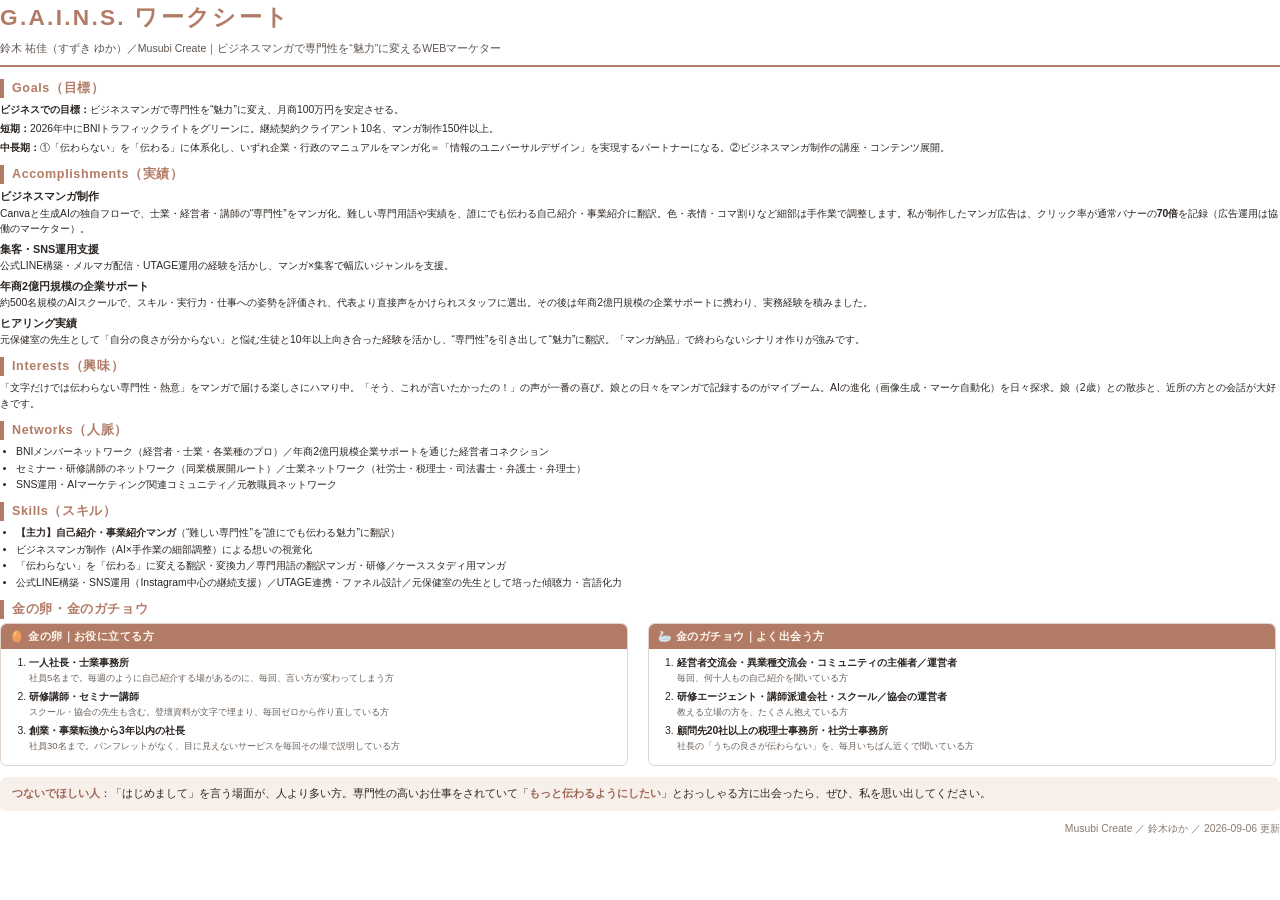
==== _gains/GAINS.html @ 1f8248e9 "GAINS: 金の卵・金のガチョウ v2 を掲載し、PDFとモーダルを刷新 - GAINS.pdf を再生成（_gains/GAINS.html をChromeヘッドレスでA4 1ページに） - 金の" ====
<!DOCTYPE html>
<html lang="ja">
<head>
<meta charset="utf-8">
<title>G.A.I.N.S. ワークシート｜鈴木ゆか</title>
<style>
  @page { size: A4 portrait; margin: 10mm 12mm 8mm; }
  * { box-sizing: border-box; }
  body{
    margin:0; color:#2B2521;
    font-family:"Hiragino Kaku Gothic ProN","Yu Gothic",sans-serif;
    font-size:7.8pt; line-height:1.52;
    -webkit-print-color-adjust:exact; print-color-adjust:exact;
  }
  h1{ font-size:17pt; color:#B27B66; letter-spacing:.10em; margin:0 0 4pt; font-weight:700; }
  .byline{ font-size:7.9pt; color:#5E534C; margin:0 0 7pt; }
  .rule{ height:1.4pt; background:#B27B66; margin:0 0 9pt; }
  h2{
    font-size:9.4pt; color:#B27B66; margin:7pt 0 3pt; padding-left:6pt; 
    border-left:3.4pt solid #B27B66; letter-spacing:.05em; font-weight:700;
  }
  h2:first-of-type{ margin-top:0; }
  h3{ font-size:8.1pt; margin:3pt 0 0.5pt; font-weight:700; }
  p{ margin:0 0 2.5pt; }
  .lead b{ color:#2B2521; }
  ul{ margin:0; padding-left:12pt; }
  li{ margin-bottom:1.5pt; }
  .tight li{ margin-bottom:0.5pt; }

  .refer{ margin-top:3pt; font-size:0; }
  .refer-col{
    display:inline-block; vertical-align:top; width:49.1%; font-size:7.8pt;
    border:0.7pt solid #E0D3C7; border-radius:5pt; overflow:hidden;
    break-inside:avoid;
  }
  .refer-col + .refer-col{ margin-left:1.5%; }
  .refer-head{
    background:#B27B66; color:#FFF8F0; font-weight:700;
    font-size:8.2pt; padding:3pt 7pt; letter-spacing:.04em;
  }
  .refer-body{ padding:5pt 9pt 6pt; }
  .refer-body ol{ margin:0; padding-left:12pt; }
  .refer-body li{ margin-bottom:3pt; }
  .refer-body .who{ font-weight:700; }
  .refer-body .sign{ display:block; color:#6B5F57; font-size:7.1pt; line-height:1.5; }

  .trigger{
    margin-top:8pt; background:#F7EFE9; border-radius:5pt;
    padding:6pt 9pt; font-size:8.1pt; line-height:1.65; break-inside:avoid;
  }
  .trigger b{ color:#9D6855; }
  .foot{ margin-top:8pt; font-size:7.8pt; color:#8A7C73; text-align:right; }
</style>
</head>
<body>

<h1>G.A.I.N.S. ワークシート</h1>
<p class="byline">鈴木 祐佳（すずき ゆか）／Musubi Create｜ビジネスマンガで専門性を&ldquo;魅力&rdquo;に変えるWEBマーケター</p>
<div class="rule"></div>

<h2>Goals（目標）</h2>
<p class="lead"><b>ビジネスでの目標：</b>ビジネスマンガで専門性を&ldquo;魅力&rdquo;に変え、月商100万円を安定させる。</p>
<p class="lead"><b>短期：</b>2026年中にBNIトラフィックライトをグリーンに。継続契約クライアント10名、マンガ制作150件以上。</p>
<p class="lead"><b>中長期：</b>①「伝わらない」を「伝わる」に体系化し、いずれ企業・行政のマニュアルをマンガ化＝「情報のユニバーサルデザイン」を実現するパートナーになる。②ビジネスマンガ制作の講座・コンテンツ展開。</p>

<h2>Accomplishments（実績）</h2>
<h3>ビジネスマンガ制作</h3>
<p>Canvaと生成AIの独自フローで、士業・経営者・講師の&ldquo;専門性&rdquo;をマンガ化。難しい専門用語や実績を、誰にでも伝わる自己紹介・事業紹介に翻訳。色・表情・コマ割りなど細部は手作業で調整します。私が制作したマンガ広告は、クリック率が通常バナーの<b>70倍</b>を記録（広告運用は協働のマーケター）。</p>
<h3>集客・SNS運用支援</h3>
<p>公式LINE構築・メルマガ配信・UTAGE運用の経験を活かし、マンガ×集客で幅広いジャンルを支援。</p>
<h3>年商2億円規模の企業サポート</h3>
<p>約500名規模のAIスクールで、スキル・実行力・仕事への姿勢を評価され、代表より直接声をかけられスタッフに選出。その後は年商2億円規模の企業サポートに携わり、実務経験を積みました。</p>
<h3>ヒアリング実績</h3>
<p>元保健室の先生として「自分の良さが分からない」と悩む生徒と10年以上向き合った経験を活かし、&ldquo;専門性&rdquo;を引き出して&ldquo;魅力&rdquo;に翻訳。「マンガ納品」で終わらないシナリオ作りが強みです。</p>

<h2>Interests（興味）</h2>
<p>「文字だけでは伝わらない専門性・熱意」をマンガで届ける楽しさにハマり中。「そう、これが言いたかったの！」の声が一番の喜び。娘との日々をマンガで記録するのがマイブーム。AIの進化（画像生成・マーケ自動化）を日々探求。娘（2歳）との散歩と、近所の方との会話が大好きです。</p>

<h2>Networks（人脈）</h2>
<ul class="tight">
  <li>BNIメンバーネットワーク（経営者・士業・各業種のプロ）／年商2億円規模企業サポートを通じた経営者コネクション</li>
  <li>セミナー・研修講師のネットワーク（同業横展開ルート）／士業ネットワーク（社労士・税理士・司法書士・弁護士・弁理士）</li>
  <li>SNS運用・AIマーケティング関連コミュニティ／元教職員ネットワーク</li>
</ul>

<h2>Skills（スキル）</h2>
<ul class="tight">
  <li><b>【主力】自己紹介・事業紹介マンガ</b>（&ldquo;難しい専門性&rdquo;を&ldquo;誰にでも伝わる魅力&rdquo;に翻訳）</li>
  <li>ビジネスマンガ制作（AI×手作業の細部調整）による想いの視覚化</li>
  <li>「伝わらない」を「伝わる」に変える翻訳・変換力／専門用語の翻訳マンガ・研修／ケーススタディ用マンガ</li>
  <li>公式LINE構築・SNS運用（Instagram中心の継続支援）／UTAGE連携・ファネル設計／元保健室の先生として培った傾聴力・言語化力</li>
</ul>

<h2>金の卵・金のガチョウ</h2>
<div class="refer">
  <div class="refer-col">
    <div class="refer-head">🥚 金の卵｜お役に立てる方</div>
    <div class="refer-body">
      <ol>
        <li><span class="who">一人社長・士業事務所</span>
          <span class="sign">社員5名まで。毎週のように自己紹介する場があるのに、毎回、言い方が変わってしまう方</span></li>
        <li><span class="who">研修講師・セミナー講師</span>
          <span class="sign">スクール・協会の先生も含む。登壇資料が文字で埋まり、毎回ゼロから作り直している方</span></li>
        <li><span class="who">創業・事業転換から3年以内の社長</span>
          <span class="sign">社員30名まで。パンフレットがなく、目に見えないサービスを毎回その場で説明している方</span></li>
      </ol>
    </div>
  </div>
  <div class="refer-col">
    <div class="refer-head">🦢 金のガチョウ｜よく出会う方</div>
    <div class="refer-body">
      <ol>
        <li><span class="who">経営者交流会・異業種交流会・コミュニティの主催者／運営者</span>
          <span class="sign">毎回、何十人もの自己紹介を聞いている方</span></li>
        <li><span class="who">研修エージェント・講師派遣会社・スクール／協会の運営者</span>
          <span class="sign">教える立場の方を、たくさん抱えている方</span></li>
        <li><span class="who">顧問先20社以上の税理士事務所・社労士事務所</span>
          <span class="sign">社長の「うちの良さが伝わらない」を、毎月いちばん近くで聞いている方</span></li>
      </ol>
    </div>
  </div>
</div>

<div class="trigger">
  <b>つないでほしい人</b>：「はじめまして」を言う場面が、人より多い方。専門性の高いお仕事をされていて「<b>もっと伝わるようにしたい</b>」とおっしゃる方に出会ったら、ぜひ、私を思い出してください。
</div>

<p class="foot">Musubi Create ／ 鈴木ゆか ／ 2026-09-06 更新</p>

</body>
</html>
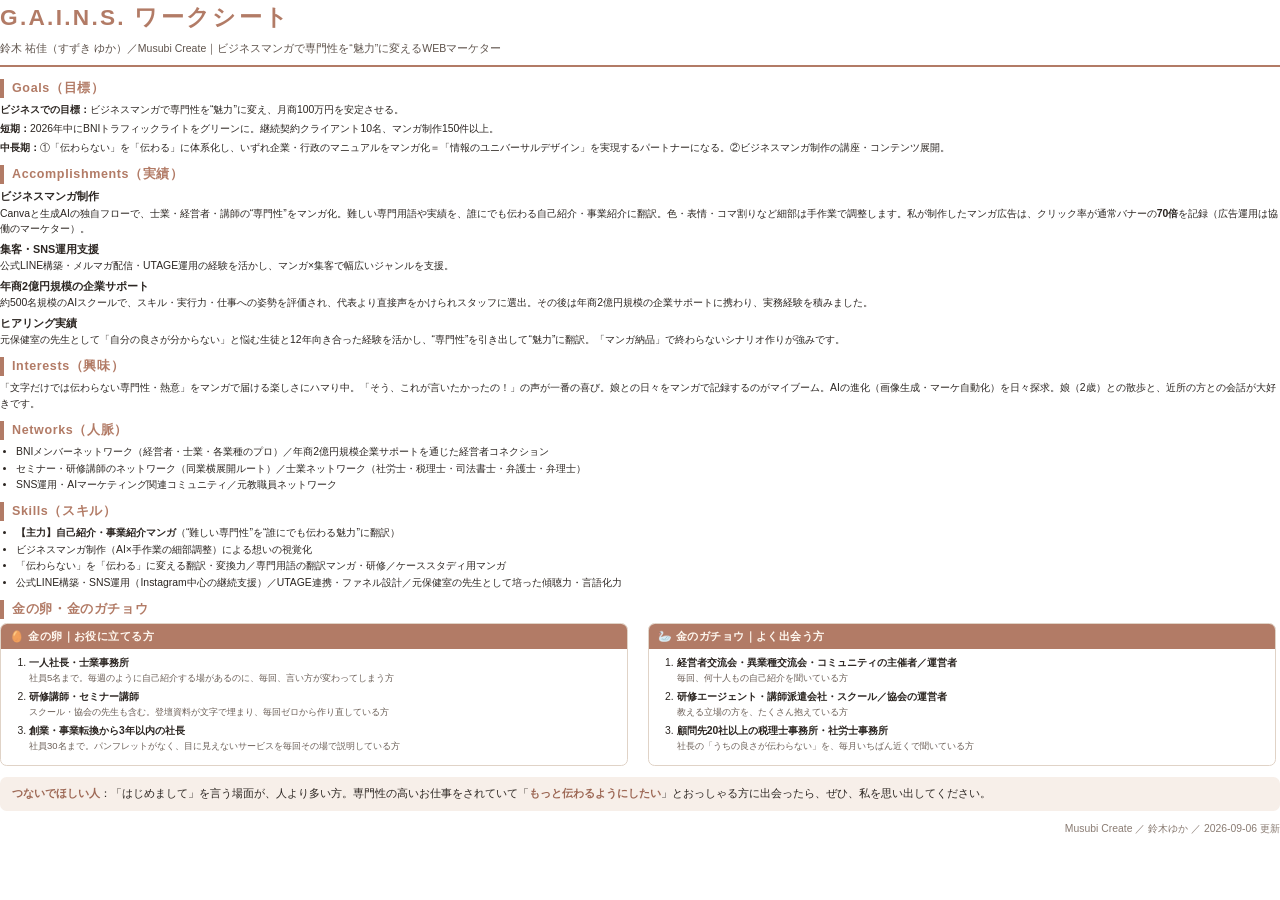
==== commit 7994d620: "経歴表記：保健室の先生の年数を「12年」に統一 - GAINS.pdf / GAINSモーダル / 4つの強み / 自己紹介マンガのalt / 略歴シート / business_profile - 従" ====
--- a/_gains/GAINS.html
+++ b/_gains/GAINS.html
@@ -71,7 +71,7 @@
 <h3>年商2億円規模の企業サポート</h3>
 <p>約500名規模のAIスクールで、スキル・実行力・仕事への姿勢を評価され、代表より直接声をかけられスタッフに選出。その後は年商2億円規模の企業サポートに携わり、実務経験を積みました。</p>
 <h3>ヒアリング実績</h3>
-<p>元保健室の先生として「自分の良さが分からない」と悩む生徒と10年以上向き合った経験を活かし、&ldquo;専門性&rdquo;を引き出して&ldquo;魅力&rdquo;に翻訳。「マンガ納品」で終わらないシナリオ作りが強みです。</p>
+<p>元保健室の先生として「自分の良さが分からない」と悩む生徒と12年向き合った経験を活かし、&ldquo;専門性&rdquo;を引き出して&ldquo;魅力&rdquo;に翻訳。「マンガ納品」で終わらないシナリオ作りが強みです。</p>
 
 <h2>Interests（興味）</h2>
 <p>「文字だけでは伝わらない専門性・熱意」をマンガで届ける楽しさにハマり中。「そう、これが言いたかったの！」の声が一番の喜び。娘との日々をマンガで記録するのがマイブーム。AIの進化（画像生成・マーケ自動化）を日々探求。娘（2歳）との散歩と、近所の方との会話が大好きです。</p>
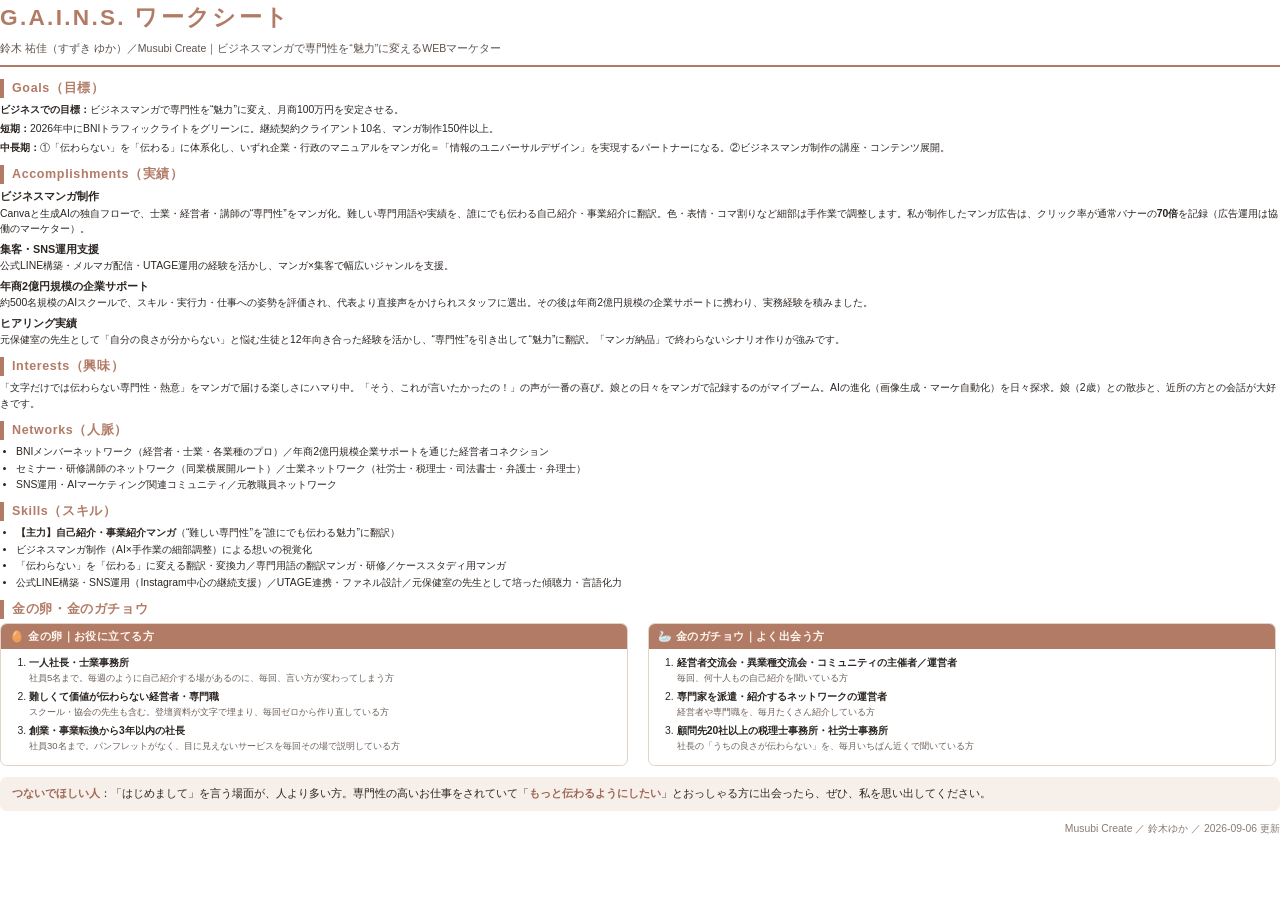
==== commit d50000ba: "金の卵・金のガチョウを更新：「研修講師・セミナー講師」→「難しくて価値が伝わらない経営者・専門職」 - 金の卵のターゲット名を変更（画像カード見出し・お繋ぎ一覧・GAINSモーダル・GAINS.htm" ====
--- a/_gains/GAINS.html
+++ b/_gains/GAINS.html
@@ -99,7 +99,7 @@
       <ol>
         <li><span class="who">一人社長・士業事務所</span>
           <span class="sign">社員5名まで。毎週のように自己紹介する場があるのに、毎回、言い方が変わってしまう方</span></li>
-        <li><span class="who">研修講師・セミナー講師</span>
+        <li><span class="who">難しくて価値が伝わらない経営者・専門職</span>
           <span class="sign">スクール・協会の先生も含む。登壇資料が文字で埋まり、毎回ゼロから作り直している方</span></li>
         <li><span class="who">創業・事業転換から3年以内の社長</span>
           <span class="sign">社員30名まで。パンフレットがなく、目に見えないサービスを毎回その場で説明している方</span></li>
@@ -112,8 +112,8 @@
       <ol>
         <li><span class="who">経営者交流会・異業種交流会・コミュニティの主催者／運営者</span>
           <span class="sign">毎回、何十人もの自己紹介を聞いている方</span></li>
-        <li><span class="who">研修エージェント・講師派遣会社・スクール／協会の運営者</span>
-          <span class="sign">教える立場の方を、たくさん抱えている方</span></li>
+        <li><span class="who">専門家を派遣・紹介するネットワークの運営者</span>
+          <span class="sign">経営者や専門職を、毎月たくさん紹介している方</span></li>
         <li><span class="who">顧問先20社以上の税理士事務所・社労士事務所</span>
           <span class="sign">社長の「うちの良さが伝わらない」を、毎月いちばん近くで聞いている方</span></li>
       </ol>
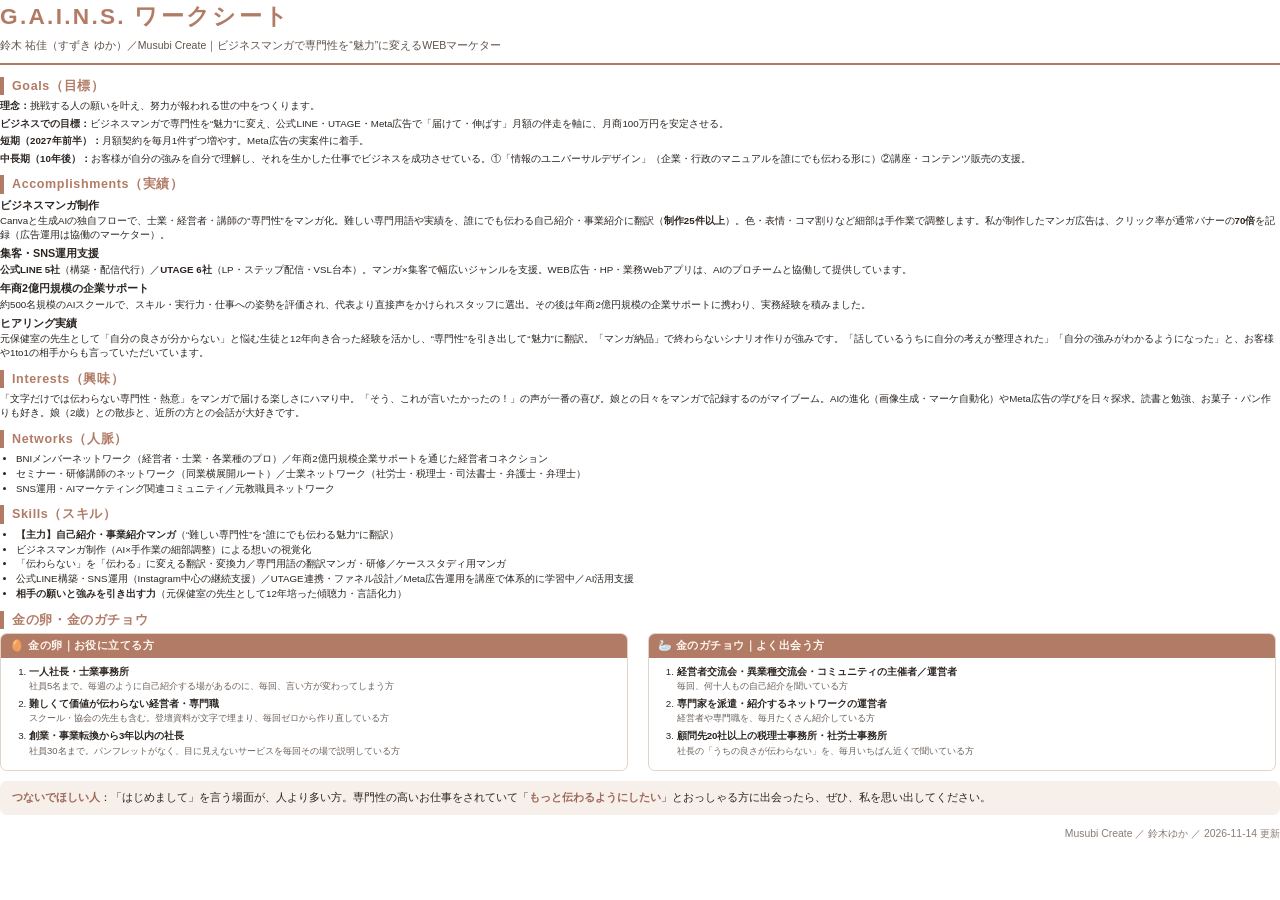
==== commit ae5dd828: "GAINS・略歴を事業計画に反映：理念・目標・実績数字（制作25件／LINE5社／UTAGE6社）・スキル更新 Co-Authored-By: Claude Sonnet 5.5 <noreply@a" ====
--- a/_gains/GAINS.html
+++ b/_gains/GAINS.html
@@ -9,7 +9,7 @@
   body{
     margin:0; color:#2B2521;
     font-family:"Hiragino Kaku Gothic ProN","Yu Gothic",sans-serif;
-    font-size:7.8pt; line-height:1.52;
+    font-size:7.3pt; line-height:1.46;
     -webkit-print-color-adjust:exact; print-color-adjust:exact;
   }
   h1{ font-size:17pt; color:#B27B66; letter-spacing:.10em; margin:0 0 4pt; font-weight:700; }
@@ -29,7 +29,7 @@
 
   .refer{ margin-top:3pt; font-size:0; }
   .refer-col{
-    display:inline-block; vertical-align:top; width:49.1%; font-size:7.8pt;
+    display:inline-block; vertical-align:top; width:49.1%; font-size:7.3pt;
     border:0.7pt solid #E0D3C7; border-radius:5pt; overflow:hidden;
     break-inside:avoid;
   }
@@ -59,22 +59,23 @@
 <div class="rule"></div>
 
 <h2>Goals（目標）</h2>
-<p class="lead"><b>ビジネスでの目標：</b>ビジネスマンガで専門性を&ldquo;魅力&rdquo;に変え、月商100万円を安定させる。</p>
-<p class="lead"><b>短期：</b>2026年中にBNIトラフィックライトをグリーンに。継続契約クライアント10名、マンガ制作150件以上。</p>
-<p class="lead"><b>中長期：</b>①「伝わらない」を「伝わる」に体系化し、いずれ企業・行政のマニュアルをマンガ化＝「情報のユニバーサルデザイン」を実現するパートナーになる。②ビジネスマンガ制作の講座・コンテンツ展開。</p>
+<p class="lead"><b>理念：</b>挑戦する人の願いを叶え、努力が報われる世の中をつくります。</p>
+<p class="lead"><b>ビジネスでの目標：</b>ビジネスマンガで専門性を&ldquo;魅力&rdquo;に変え、公式LINE・UTAGE・Meta広告で「届けて・伸ばす」月額の伴走を軸に、月商100万円を安定させる。</p>
+<p class="lead"><b>短期（2027年前半）：</b>月額契約を毎月1件ずつ増やす。Meta広告の実案件に着手。</p>
+<p class="lead"><b>中長期（10年後）：</b>お客様が自分の強みを自分で理解し、それを生かした仕事でビジネスを成功させている。①「情報のユニバーサルデザイン」（企業・行政のマニュアルを誰にでも伝わる形に）②講座・コンテンツ販売の支援。</p>
 
 <h2>Accomplishments（実績）</h2>
 <h3>ビジネスマンガ制作</h3>
-<p>Canvaと生成AIの独自フローで、士業・経営者・講師の&ldquo;専門性&rdquo;をマンガ化。難しい専門用語や実績を、誰にでも伝わる自己紹介・事業紹介に翻訳。色・表情・コマ割りなど細部は手作業で調整します。私が制作したマンガ広告は、クリック率が通常バナーの<b>70倍</b>を記録（広告運用は協働のマーケター）。</p>
+<p>Canvaと生成AIの独自フローで、士業・経営者・講師の&ldquo;専門性&rdquo;をマンガ化。難しい専門用語や実績を、誰にでも伝わる自己紹介・事業紹介に翻訳（<b>制作25件以上</b>）。色・表情・コマ割りなど細部は手作業で調整します。私が制作したマンガ広告は、クリック率が通常バナーの<b>70倍</b>を記録（広告運用は協働のマーケター）。</p>
 <h3>集客・SNS運用支援</h3>
-<p>公式LINE構築・メルマガ配信・UTAGE運用の経験を活かし、マンガ×集客で幅広いジャンルを支援。</p>
+<p><b>公式LINE 5社</b>（構築・配信代行）／<b>UTAGE 6社</b>（LP・ステップ配信・VSL台本）。マンガ×集客で幅広いジャンルを支援。WEB広告・HP・業務Webアプリは、AIのプロチームと協働して提供しています。</p>
 <h3>年商2億円規模の企業サポート</h3>
 <p>約500名規模のAIスクールで、スキル・実行力・仕事への姿勢を評価され、代表より直接声をかけられスタッフに選出。その後は年商2億円規模の企業サポートに携わり、実務経験を積みました。</p>
 <h3>ヒアリング実績</h3>
-<p>元保健室の先生として「自分の良さが分からない」と悩む生徒と12年向き合った経験を活かし、&ldquo;専門性&rdquo;を引き出して&ldquo;魅力&rdquo;に翻訳。「マンガ納品」で終わらないシナリオ作りが強みです。</p>
+<p>元保健室の先生として「自分の良さが分からない」と悩む生徒と12年向き合った経験を活かし、&ldquo;専門性&rdquo;を引き出して&ldquo;魅力&rdquo;に翻訳。「マンガ納品」で終わらないシナリオ作りが強みです。「話しているうちに自分の考えが整理された」「自分の強みがわかるようになった」と、お客様や1to1の相手からも言っていただいています。</p>
 
 <h2>Interests（興味）</h2>
-<p>「文字だけでは伝わらない専門性・熱意」をマンガで届ける楽しさにハマり中。「そう、これが言いたかったの！」の声が一番の喜び。娘との日々をマンガで記録するのがマイブーム。AIの進化（画像生成・マーケ自動化）を日々探求。娘（2歳）との散歩と、近所の方との会話が大好きです。</p>
+<p>「文字だけでは伝わらない専門性・熱意」をマンガで届ける楽しさにハマり中。「そう、これが言いたかったの！」の声が一番の喜び。娘との日々をマンガで記録するのがマイブーム。AIの進化（画像生成・マーケ自動化）やMeta広告の学びを日々探求。読書と勉強、お菓子・パン作りも好き。娘（2歳）との散歩と、近所の方との会話が大好きです。</p>
 
 <h2>Networks（人脈）</h2>
 <ul class="tight">
@@ -88,7 +89,8 @@
   <li><b>【主力】自己紹介・事業紹介マンガ</b>（&ldquo;難しい専門性&rdquo;を&ldquo;誰にでも伝わる魅力&rdquo;に翻訳）</li>
   <li>ビジネスマンガ制作（AI×手作業の細部調整）による想いの視覚化</li>
   <li>「伝わらない」を「伝わる」に変える翻訳・変換力／専門用語の翻訳マンガ・研修／ケーススタディ用マンガ</li>
-  <li>公式LINE構築・SNS運用（Instagram中心の継続支援）／UTAGE連携・ファネル設計／元保健室の先生として培った傾聴力・言語化力</li>
+  <li>公式LINE構築・SNS運用（Instagram中心の継続支援）／UTAGE連携・ファネル設計／Meta広告運用を講座で体系的に学習中／AI活用支援</li>
+  <li><b>相手の願いと強みを引き出す力</b>（元保健室の先生として12年培った傾聴力・言語化力）</li>
 </ul>
 
 <h2>金の卵・金のガチョウ</h2>
@@ -125,7 +127,7 @@
   <b>つないでほしい人</b>：「はじめまして」を言う場面が、人より多い方。専門性の高いお仕事をされていて「<b>もっと伝わるようにしたい</b>」とおっしゃる方に出会ったら、ぜひ、私を思い出してください。
 </div>
 
-<p class="foot">Musubi Create ／ 鈴木ゆか ／ 2026-09-06 更新</p>
+<p class="foot">Musubi Create ／ 鈴木ゆか ／ 2026-11-14 更新</p>
 
 </body>
 </html>
